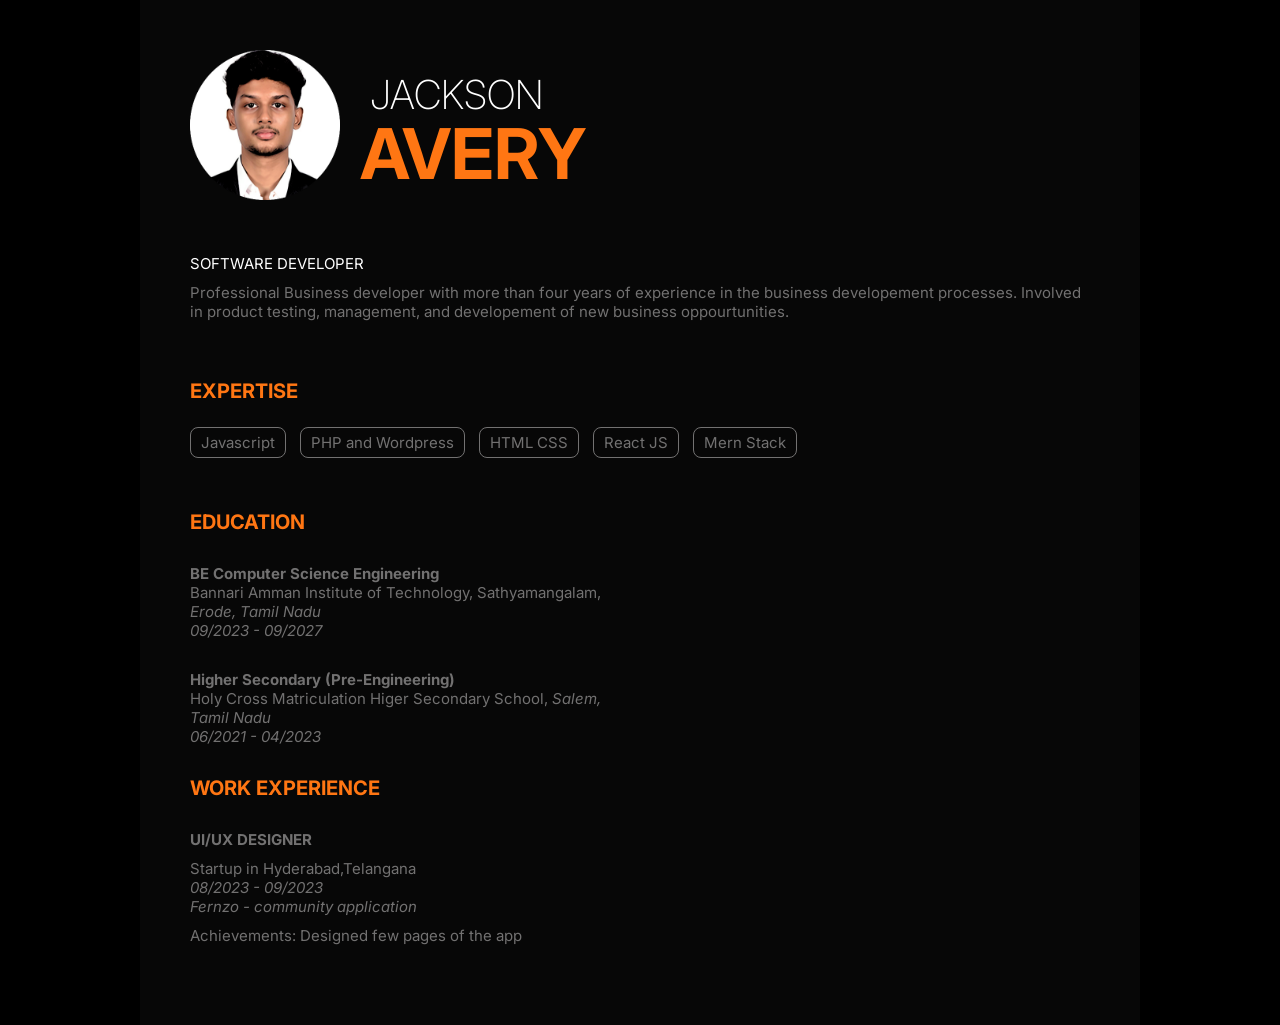
==== main.html @ ed9a93c6 "first commit" ====
<!DOCTYPE html>
<html>
    <head>
        <meta charset="utf-8">
        <title>Resume</title>
        <link rel="stylesheet" href="style.css">
    </head>
    <body>
        <div class="center">
            <div class="profile singleCol">
                <div class="profileContainer">
                    <div class="profilePic">
                        <img src="./Assets/download copy.png" alt="profile Picture">
                    </div>
                    <div class="name">
                        <h1 class="profileName">
                            <span class="firstName">Jackson</span>
                            <span class="lastName">Avery</span>
                        </h1>
                    </div>
                </div>
            </div>
            <div class="jobDescription singleCol">
                <p class="jobTitle">Software Developer</p>
                <p class="description">Professional Business developer with more than four years of experience in the business developement processes.
                    Involved in product testing, management, and developement of new business oppourtunities.</p>
            </div>
            <div class="expertise singleCol">
                <h3 class="title t1">Expertise</h3>
                <div class="description">
                    <span class="skillBox">Javascript</span>
                    <span class="skillBox">PHP and Wordpress</span>
                    <span class="skillBox">HTML CSS</span>
                    <span class="skillBox">React JS</span>
                    <span class="skillBox">Mern Stack</span>
                </div>
            </div>
            <div class="Education">
                <h3 class="title t1">Education</h3>
                <div class="description edu">
                    <b>BE Computer Science Engineering</b> <br>
                    Bannari Amman Institute of Technology,
                    Sathyamangalam,
                    <i>Erode, Tamil Nadu</i>
                    <br>
                    <i>09/2023 - 09/2027  </i>
                </div>
                <div class="description edu">
                    <b>Higher Secondary (Pre-Engineering)</b> <br>
                    Holy Cross Matriculation Higer Secondary School,
                    <i>Salem, Tamil Nadu</i>
                    <br>
                    <i>06/2021 - 04/2023    </i>
                </div>
            <div class="experience">
                <h3 class="title t1">Work Experience</h3>
                <div class="description exp">
                    <h2 class="jobTitle"><b>UI/UX Designer</b></h2>
                    <h3 class="description">Startup in Hyderabad,Telangana</h3>
                    <i class="description">08/2023 - 09/2023</i> <br>
                    <i class="description">Fernzo - community application</i>
                    <p class="description">Achievements: Designed few pages of the app</p>
                </div>
            </div>
                


            </div>
        </div>
        
    </body>
</html>
---- style.css ----
@import url('https://fonts.googleapis.com/css2?family=Inter:wght@200;300;400;500;600;700&display=swap');

* {
    margin: 0;
    padding: 0;
    box-sizing: border-box;
}
body {
    font-family: Inter, sans-serif;
    background-color: black;
    color: white;
}
:root{
    --primary-color: #ff7613;
    --text-color: #727171;
}
html {
    font-size: 10px;
}

/* Common Styles */
a {
    text-decoration: none;
    color: white;
 }
img {
    width: 100%;
}
.description {
    margin-top: 1rem;
    font-size: 1.5rem;
    font-weight: 400;
    color: var(--text-color);
}
.title {
    color: var(--primary-color);
    font-weight: 700;
    text-transform: uppercase;
    font-size: 2rem;
}
.singleCol {
    grid-column: 1 / -1;
    margin-bottom: 2%;
}

/* Layout */
.center {
    max-width: 1000px;
    margin: 0 auto;
    width: 90%;
    display: grid;
    padding: 5rem;
    background: #070707;
    grid-template-columns: 1fr 1fr;
    gap: 4rem;
}

/* Profile */
.profileContainer {
    display: flex;
    gap: 2rem;
    margin-bottom: -2rem;
}
.profilePic {
    max-width: 150px;
}
.name {
    margin: 2rem 0;
}
.firstName {
    padding: 0 1rem;
    font-weight: 200;
    color: white;
    font-size: clamp(2rem, 8vw, 4rem);
    text-transform: uppercase;
    display: block;
    margin-bottom: -0.8rem;
}
.lastName {
    font-weight:700;
    color: var(--primary-color);
    font-size: clamp(2.5rem, 15vw, 7rem);
    text-transform: uppercase;
    display: block;
}

/* Job Descprition */
.jobTitle {
    font-size: 1.5rem;
    font-weight: 400;
    text-transform: uppercase;
}

/* Expertise */
.t1 {
    margin-bottom: 3rem;
}
.skillBox {
    border: var(--text-color) solid;
    border-radius: 8px;
    padding: 5px 10px;
    border-width: 1px;
    color: var(--text-color);
    margin-right: 1rem;
}
.skillBox:hover {
    background-color: var(--primary-color);
    border-color: var(--primary-color);
    color: white;
}
/* Education */
.edu {
    margin-bottom: 3rem;
}

/* Experience */

.exp {
    margin-bottom: 3rem;
}
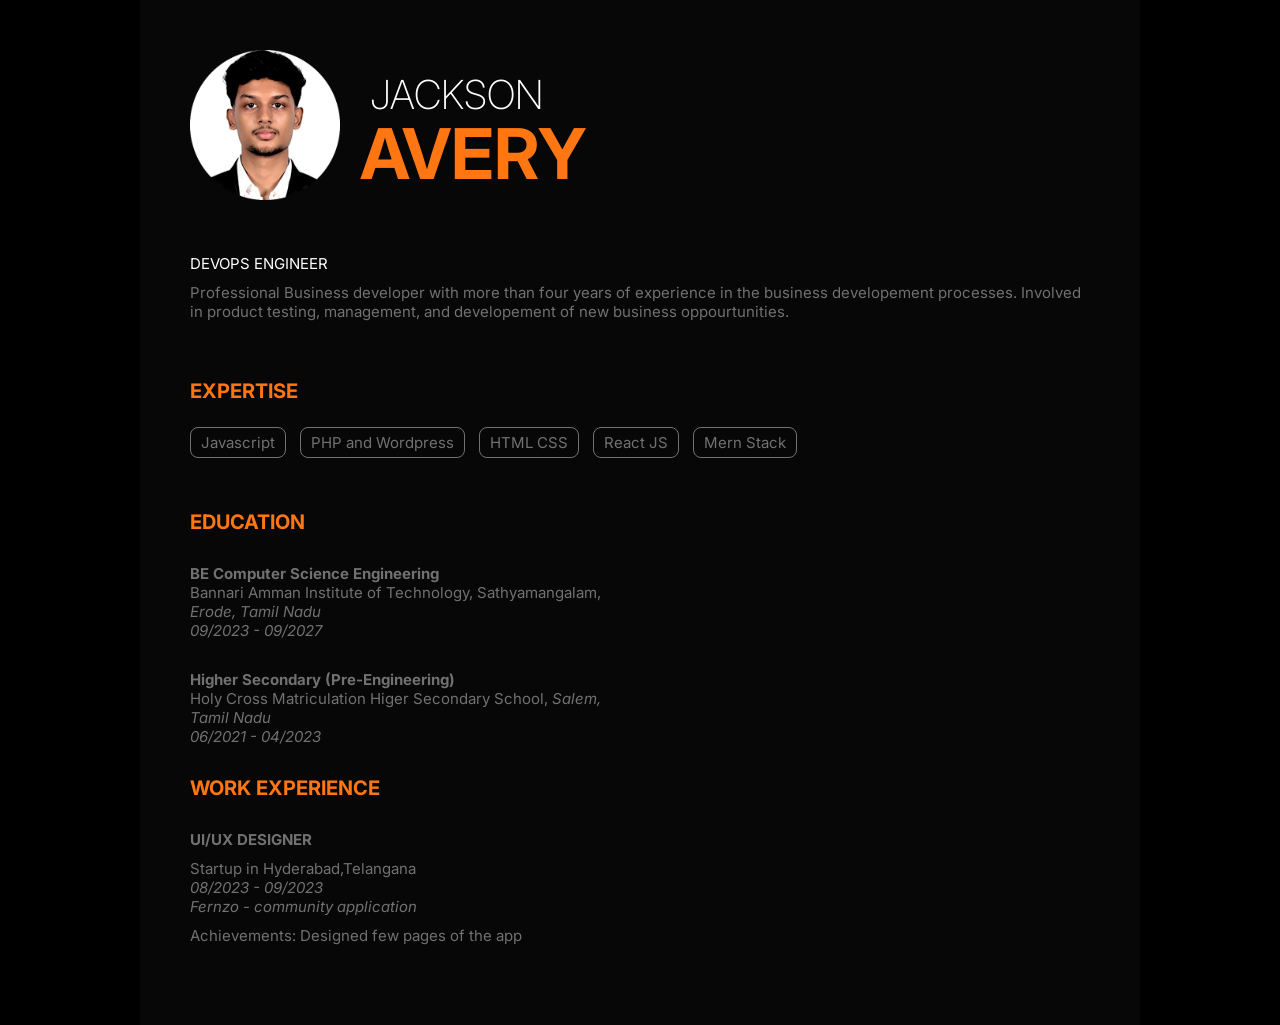
==== commit ef1fc97d: "modified html" ====
--- a/main.html
+++ b/main.html
@@ -21,7 +21,7 @@
                 </div>
             </div>
             <div class="jobDescription singleCol">
-                <p class="jobTitle">Software Developer</p>
+                <p class="jobTitle">DevOps Engineer</p>
                 <p class="description">Professional Business developer with more than four years of experience in the business developement processes.
                     Involved in product testing, management, and developement of new business oppourtunities.</p>
             </div>
@@ -69,4 +69,4 @@
         </div>
         
     </body>
-</html>+</html>
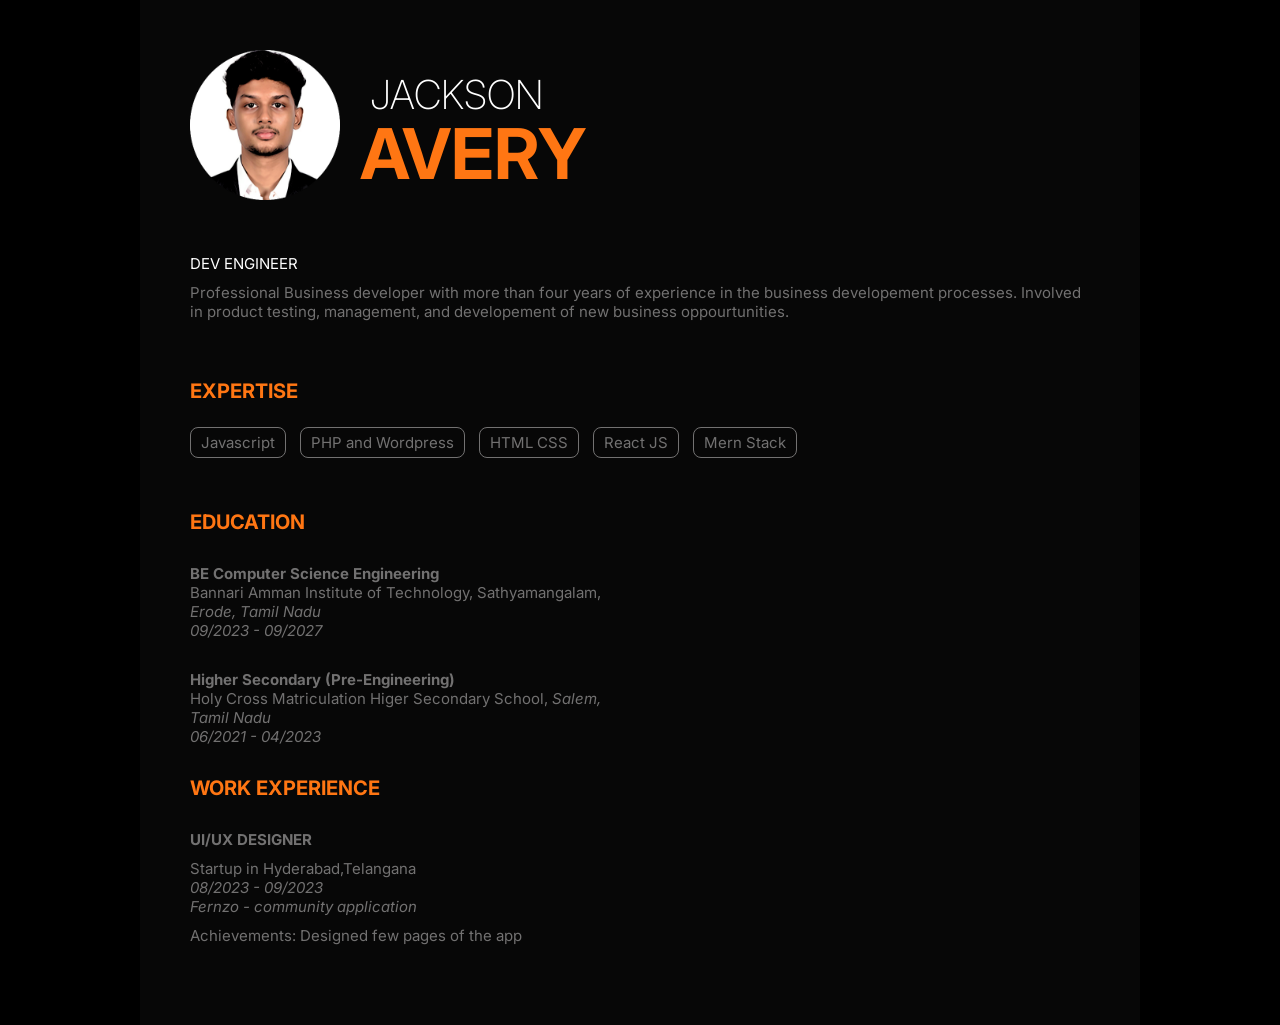
==== commit daac5ed9: "modfied html" ====
--- a/main.html
+++ b/main.html
@@ -21,7 +21,7 @@
                 </div>
             </div>
             <div class="jobDescription singleCol">
-                <p class="jobTitle">DevOps Engineer</p>
+                <p class="jobTitle">Dev Engineer</p>
                 <p class="description">Professional Business developer with more than four years of experience in the business developement processes.
                     Involved in product testing, management, and developement of new business oppourtunities.</p>
             </div>
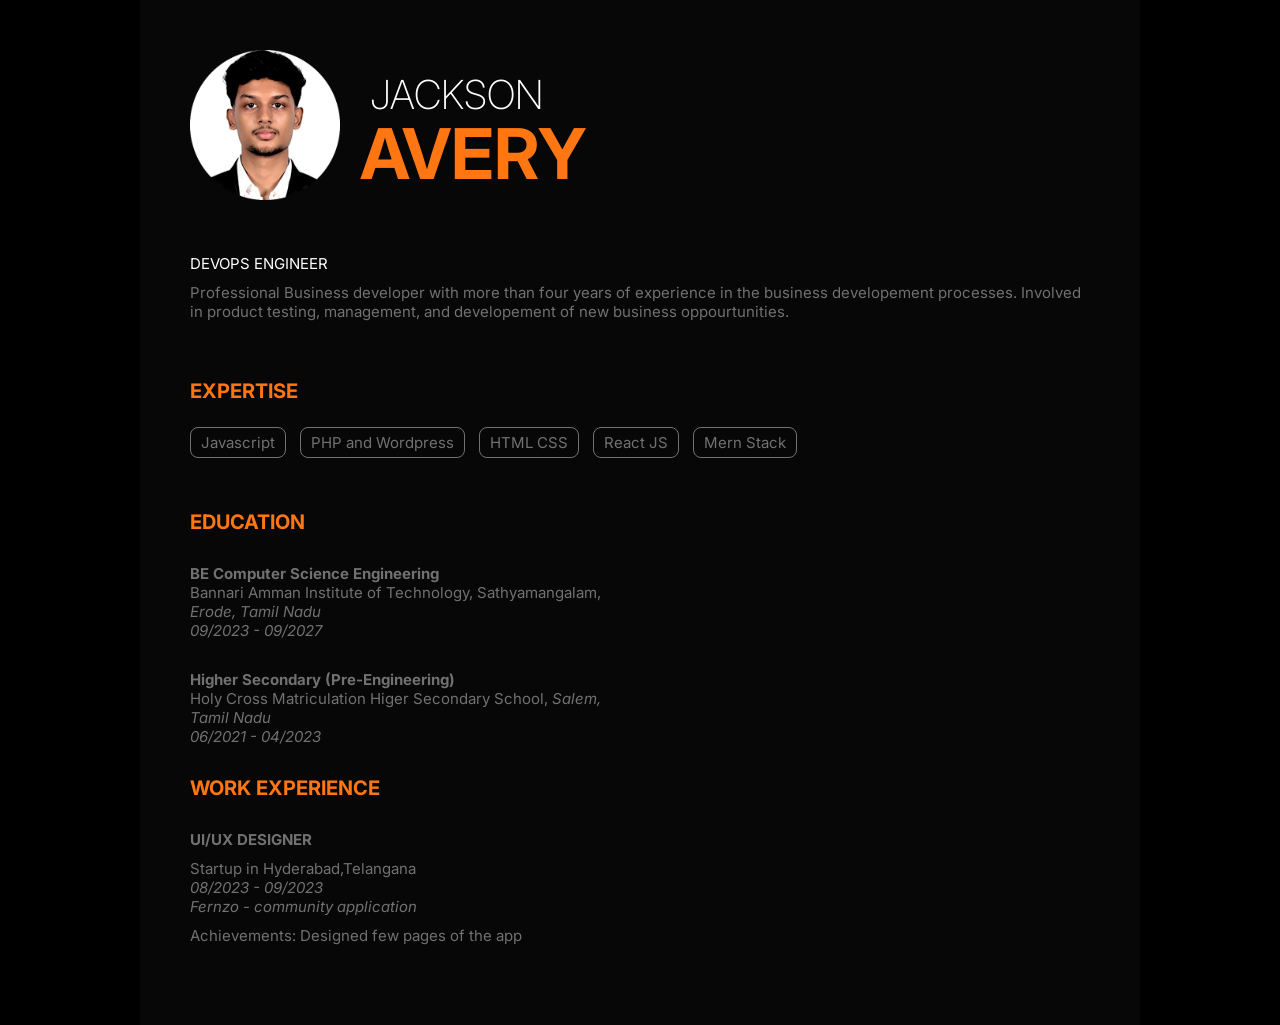
==== commit cb4c83e7: "name change" ====
--- a/main.html
+++ b/main.html
@@ -21,7 +21,7 @@
                 </div>
             </div>
             <div class="jobDescription singleCol">
-                <p class="jobTitle">Dev Engineer</p>
+                <p class="jobTitle">DevOps Engineer</p>
                 <p class="description">Professional Business developer with more than four years of experience in the business developement processes.
                     Involved in product testing, management, and developement of new business oppourtunities.</p>
             </div>
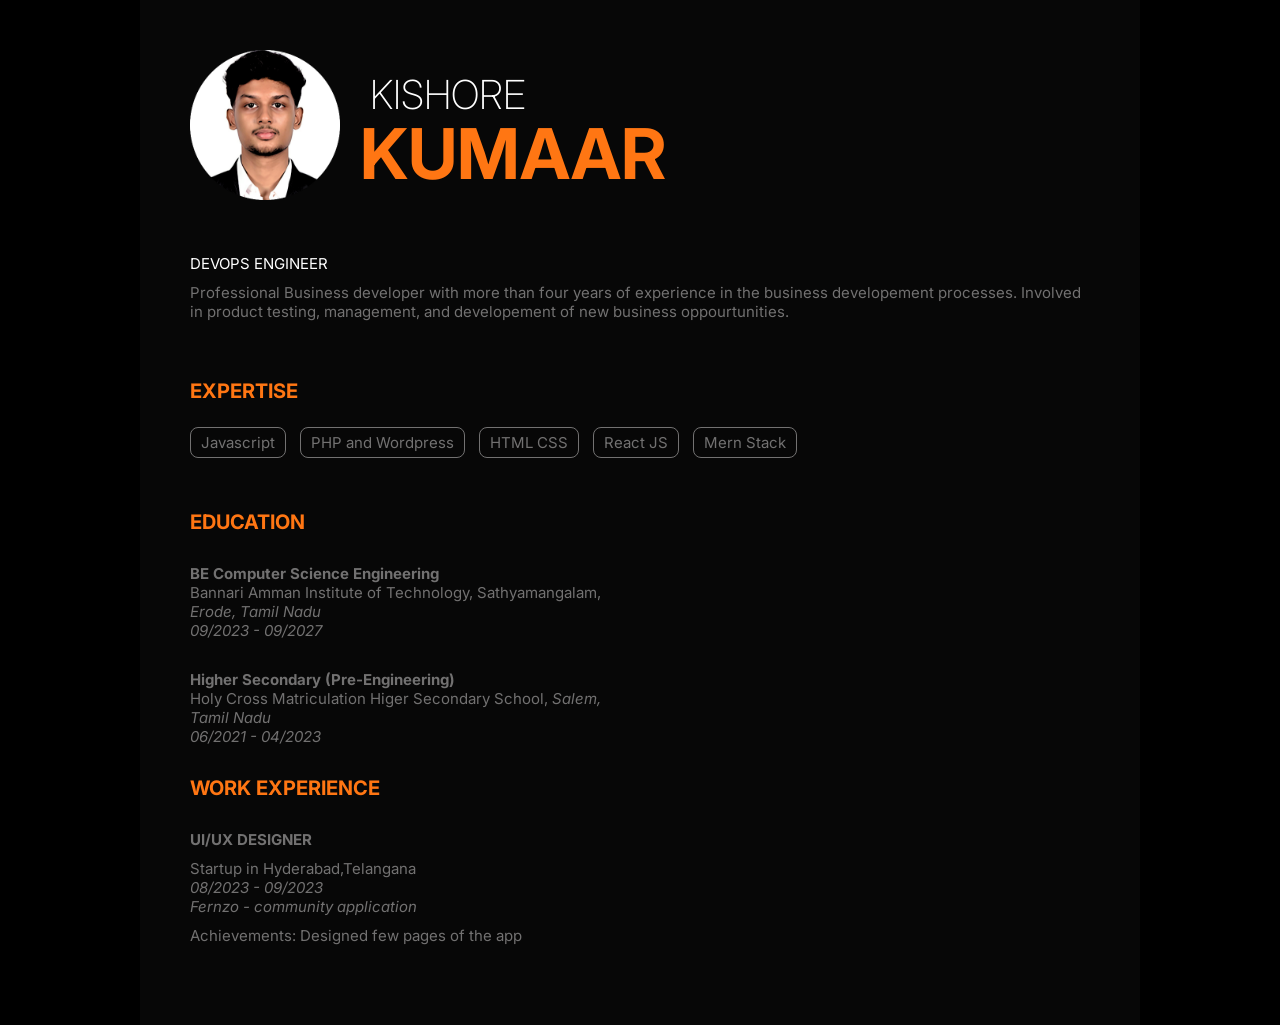
==== commit bacf9c0a: "main modified" ====
--- a/main.html
+++ b/main.html
@@ -14,8 +14,8 @@
                     </div>
                     <div class="name">
                         <h1 class="profileName">
-                            <span class="firstName">Jackson</span>
-                            <span class="lastName">Avery</span>
+                            <span class="firstName">Kishore</span>
+                            <span class="lastName">Kumaar</span>
                         </h1>
                     </div>
                 </div>
